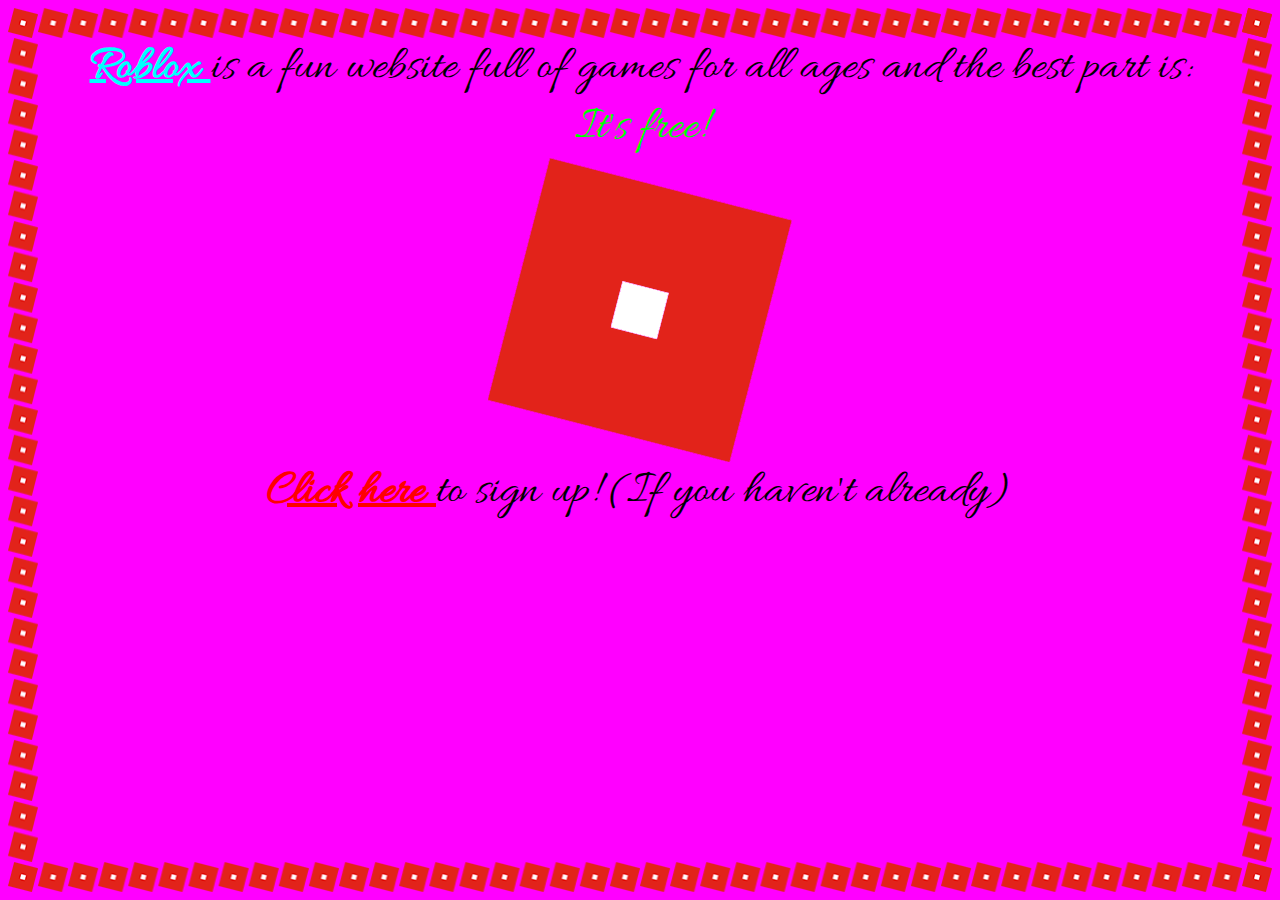
==== Index.html @ 8877438f "init" ====
<html>
	<head>
		<link rel = "stylesheet" href= "style.css" />
	</head>
	<body>
		<center>
		<a href = "http://roblox.com" target= "_blank"/>
			<b>
				Roblox
			</b>
		</a>
		<span>
			is a fun website full of games for all ages and the best part is:
		</span>
			<br/>
			<span id = "Free">
				It's free!
			</span>
			<div>
				<a href = "http://roblox.com" target= "_blank"/>
						<img src= "New Roblox Symbol.png" />
				</a>
			</div>
			<div>
				<a class="welcome" href = "https://www.roblox.com/" target= "_blank">
					<b>
						Click here
					</b>

				</a>
					<span>
						to sign up! (If you haven't already)
					</span>
			</div>
		</center>
	</body>
</html>
---- style.css ----
@font-face {
				font-family: allura;
				src: url('Allura-Regular.ttf');
			}
			body {
				border: 30px solid transparent;
					border-image: url('New Roblox Symbol Small.png') 30 round;
				font-family: 'allura';
					font-size: 48px;
							background-color: magenta
			}
			a {
				color: cyan;
			}
			a.welcome{
				color:red;
			}
				#Free {
					color: lime;
					}
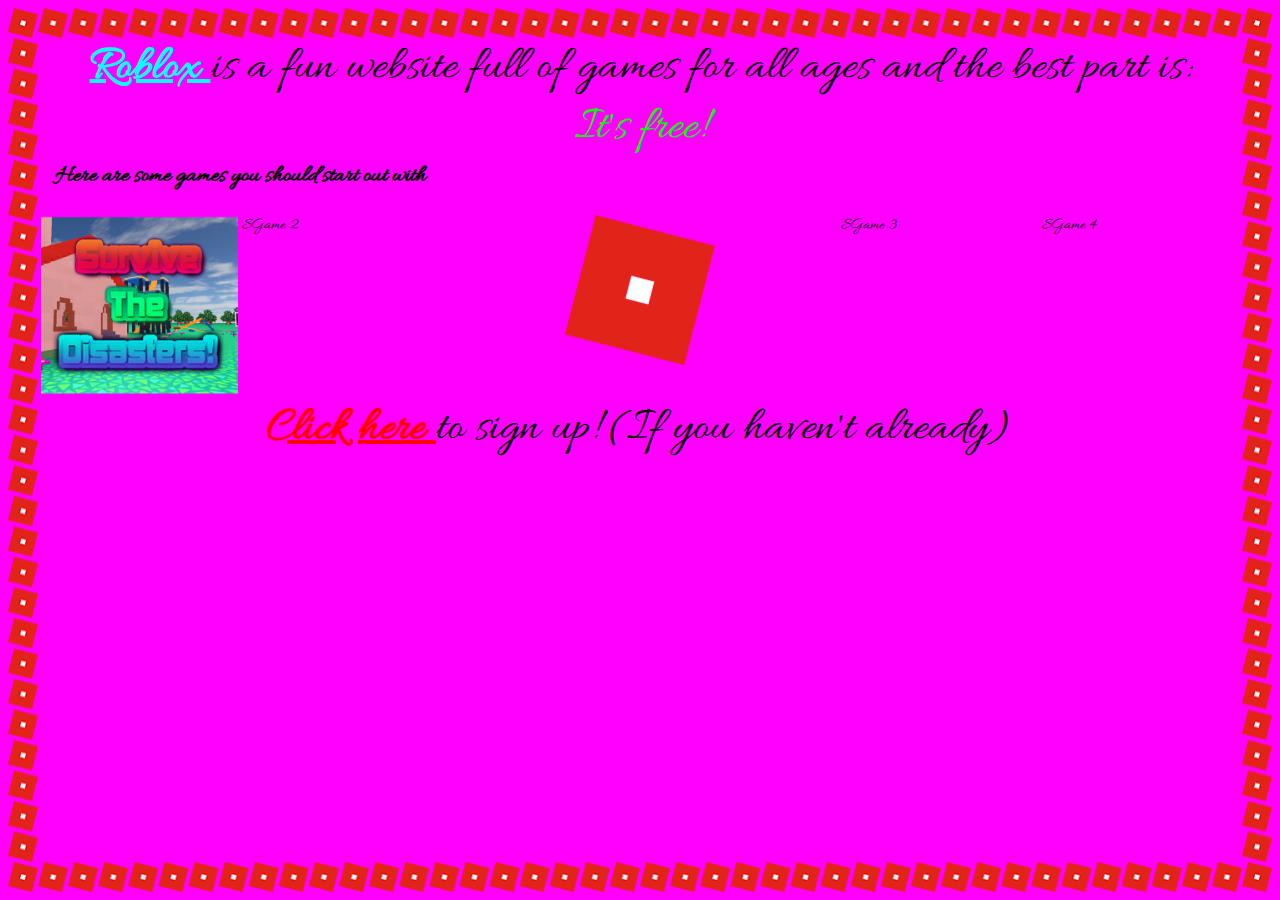
==== commit bbb41a97: "I made a border, table and a clickable photo. -Lily" ====
--- a/Index.html
+++ b/Index.html
@@ -17,9 +17,26 @@
 				It's free!
 			</span>
 			<div>
-				<a href = "http://roblox.com" target= "_blank"/>
-						<img src= "New Roblox Symbol.png" />
-				</a>
+				<table>
+					<thead>
+						<tr> <td colspan = "2"> <center> <h2> Here are some games you should start out with </h2> </center> </td> </tr>
+					</thead>
+								<tr>
+									<td width = "16.7%"><a href = "https://web.roblox.com/games/18540115/Survive-The-Disasters" target= "_blank"> <img style = "width: 100%" src = "Survive the Disasters.png"/>
+									</td>
+									<td width = "16.7%"> SGame 2
+									</td>
+									<td width = "34" style="text-align: center;">
+										<a href = "http://roblox.com" target= "_blank"/>
+											<img style="width: 150px" src= "New Roblox Symbol.png" />
+										</a>
+									</td>
+										<td width = "16.7%"> SGame 3
+										</td>
+										<td width = "16.7%"> SGame 4
+										</td>
+								</tr>
+							</table>
 			</div>
 			<div>
 				<a class="welcome" href = "https://www.roblox.com/" target= "_blank">
--- a/style.css
+++ b/style.css
@@ -19,3 +19,8 @@
 				#Free {
 					color: lime;
 					}
+
+table tr td{
+	vertical-align: top;
+}
+table {width: 100%}
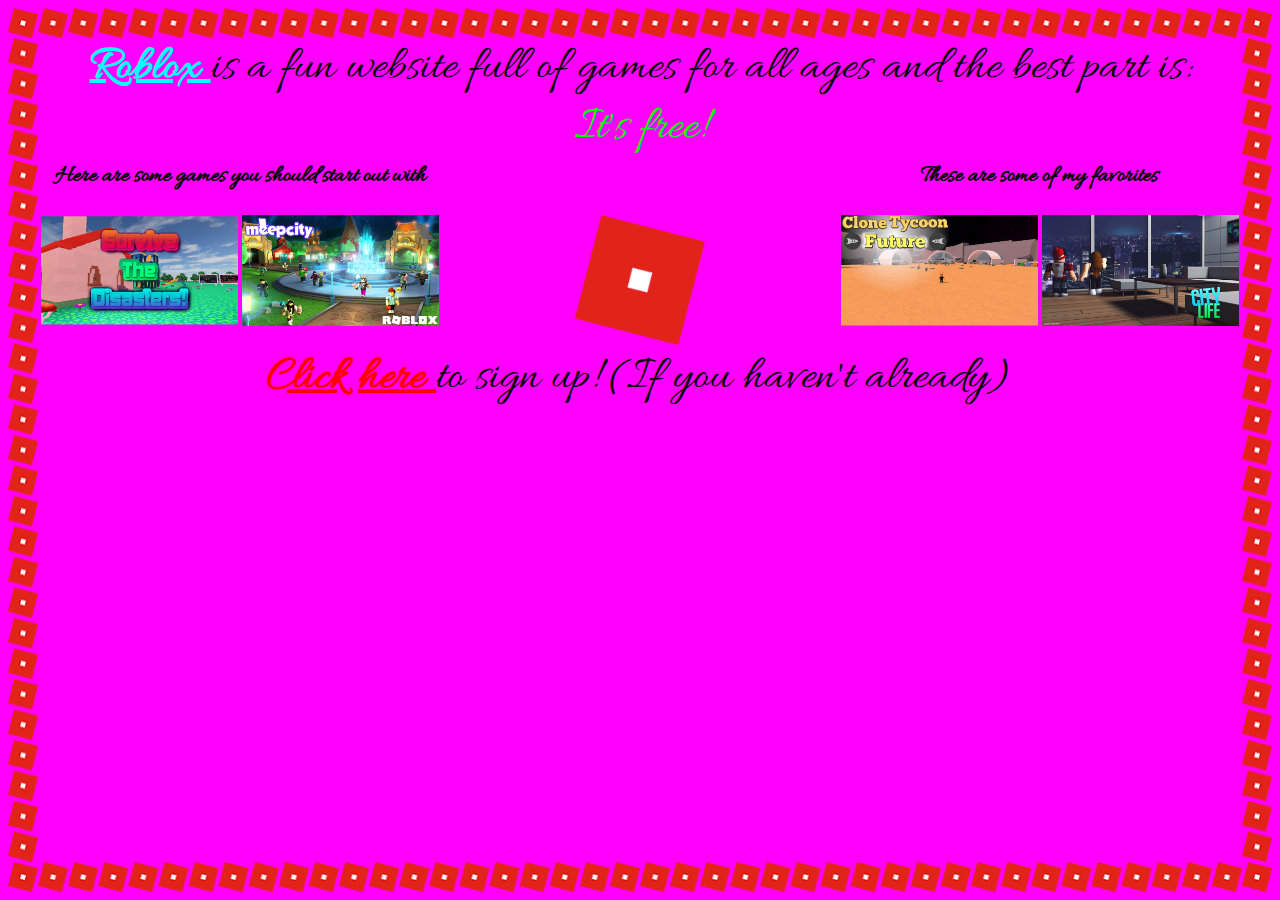
==== commit 35e488c2: "Worked on game sites and adding suggesstions for new players. -Lily" ====
--- a/Index.html
+++ b/Index.html
@@ -19,21 +19,24 @@
 			<div>
 				<table>
 					<thead>
-						<tr> <td colspan = "2"> <center> <h2> Here are some games you should start out with </h2> </center> </td> </tr>
+						<tr> <td colspan = "2"> <center> <h2> Here are some games you should start out with </h2> </center> </td>
+							<td> </td>
+								<td colspan = "2"> <center> <h2> These are some of my favorites </h2> </center> </td>
+						 </tr>
 					</thead>
 								<tr>
 									<td width = "16.7%"><a href = "https://web.roblox.com/games/18540115/Survive-The-Disasters" target= "_blank"> <img style = "width: 100%" src = "Survive the Disasters.png"/>
 									</td>
-									<td width = "16.7%"> SGame 2
+									<td width = "16.7%"> <a href = "https://web.roblox.com/games/370731277/MeepCity" target= "_blank"> <img style = "width: 100%" src = "Meep City.png"/>
 									</td>
 									<td width = "34" style="text-align: center;">
 										<a href = "http://roblox.com" target= "_blank"/>
-											<img style="width: 150px" src= "New Roblox Symbol.png" />
+											<img style="width: 130px" src= "New Roblox Symbol.png" />
 										</a>
 									</td>
-										<td width = "16.7%"> SGame 3
+										<td width = "16.7%"> <a href = "https://web.roblox.com/games/413424176/Clone-Tycoon-2" target= "_blank"> <img style = "width: 100%" src = "Clone Tycoon 2 Future.png"/>
 										</td>
-										<td width = "16.7%"> SGame 4
+										<td width = "16.7%"> <a href = "https://web.roblox.com/games/647711404/NEW-SHOP-City-Life" target= "_blank"> <img style = "width: 100%" src = "City Life.png"/>
 										</td>
 								</tr>
 							</table>
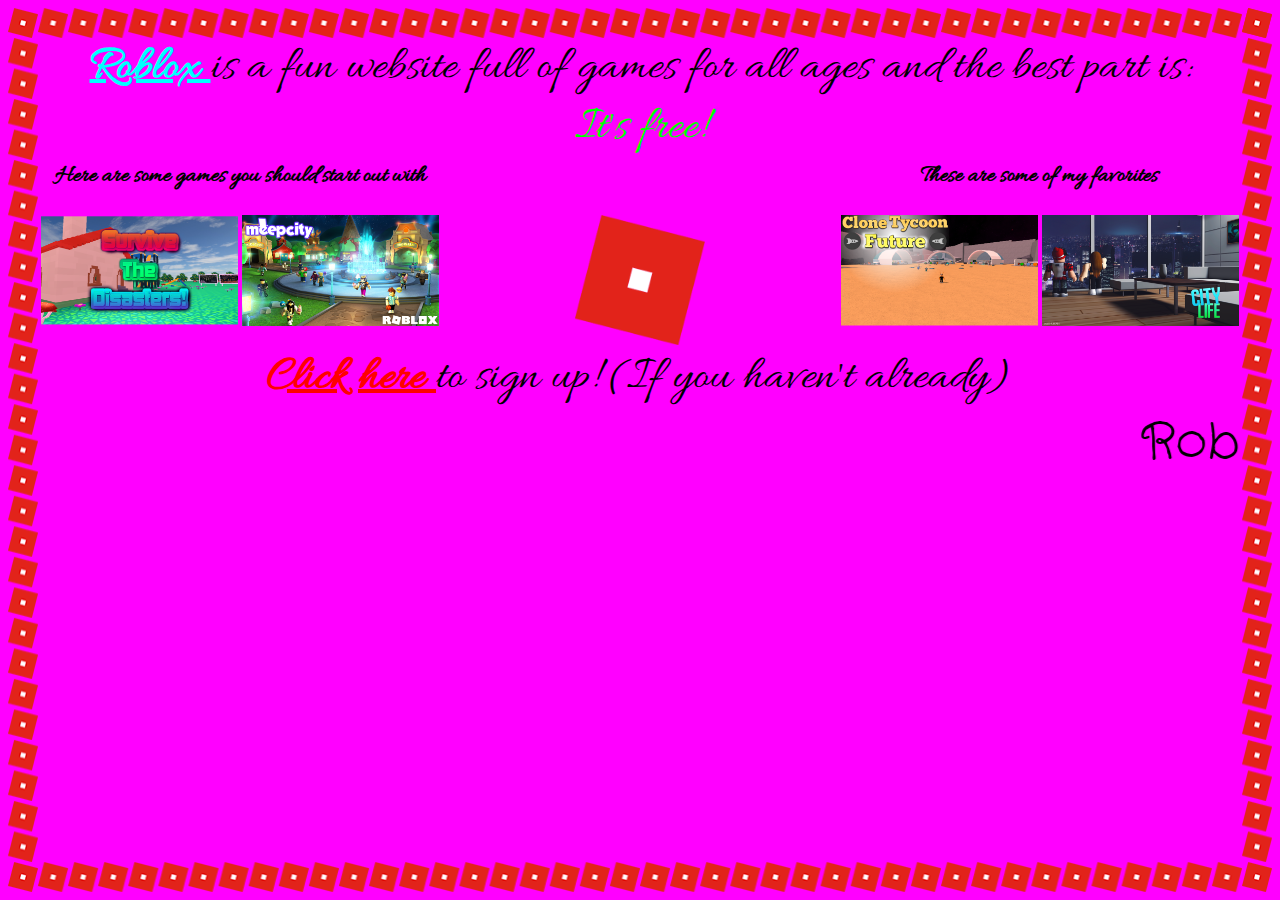
==== commit 47dbd828: "Made a Crafty Girls font Marquee for the description of Roblox. -Lily" ====
--- a/Index.html
+++ b/Index.html
@@ -52,6 +52,7 @@
 						to sign up! (If you haven't already)
 					</span>
 			</div>
+			<marquee scrollamount = 12> Roblox's description says "Roblox helps power the imaginations of people around the world. As the world's largest social platform for play, over 48 million players come to Roblox every month to create adventures, play games, roleplay, and learn with friends. We call it the "Imagination Platform" and believe everyone should have the right to play on it. That is why Roblox is freely available on all modern smartphones, tablets, desktops, Xbox One, Oculus Rift, and HTC Vive."</marquee>
 		</center>
 	</body>
 </html>
--- a/style.css
+++ b/style.css
@@ -1,8 +1,12 @@
 
-			@font-face {
-				font-family: allura;
-				src: url('Allura-Regular.ttf');
-			}
+@font-face {
+	font-family: allura;
+	src: url('Allura-Regular.ttf');
+}
+@font-face {
+	font-family: craftygirls;
+	src: url('CraftyGirls.ttf');
+}
 			body {
 				border: 30px solid transparent;
 					border-image: url('New Roblox Symbol Small.png') 30 round;
@@ -24,3 +28,6 @@
 	vertical-align: top;
 }
 table {width: 100%}
+marquee {
+	font-family: 'craftygirls';
+}
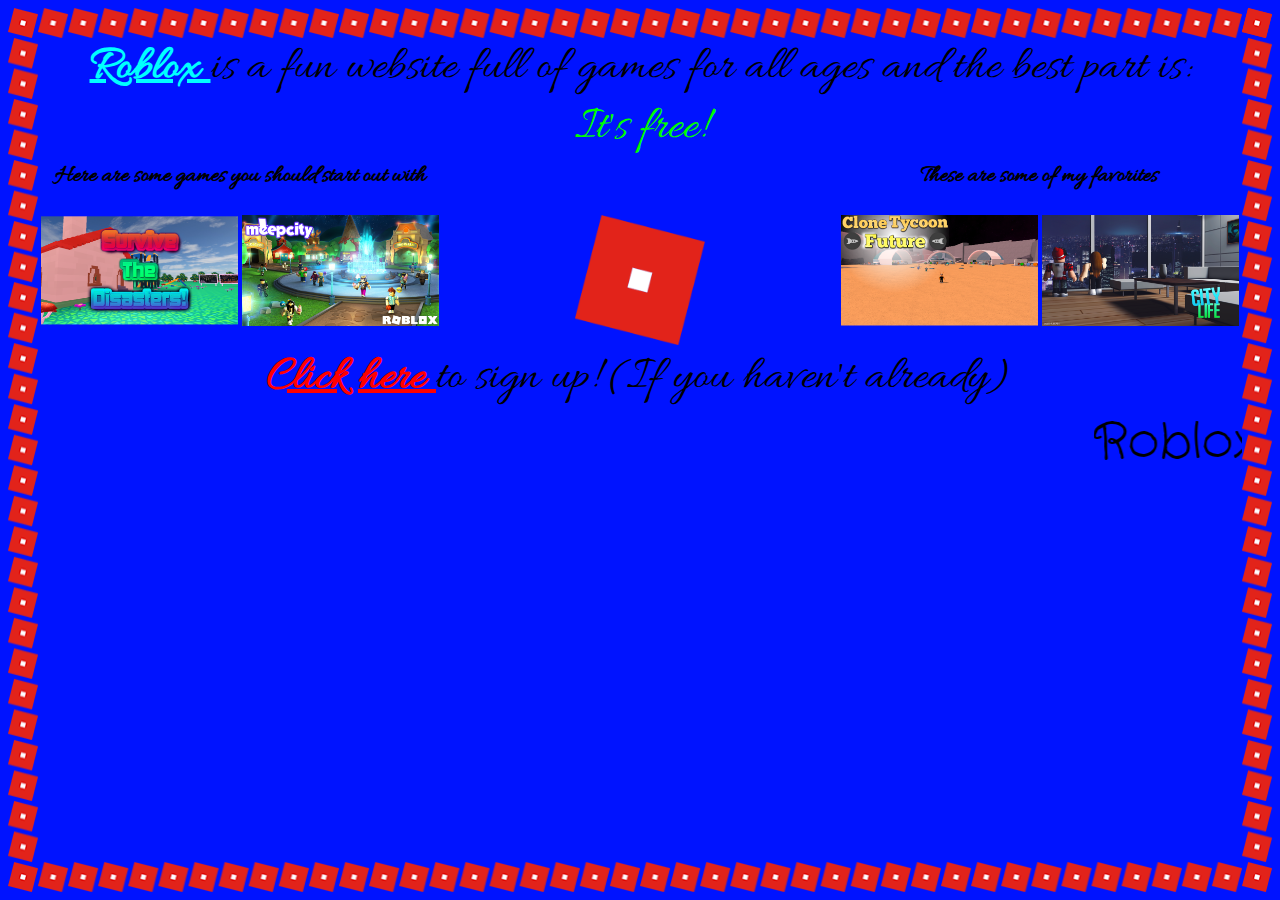
==== commit 72b47f9a: "Changed the background color and the speed of the marquee. -Lily" ====
--- a/Index.html
+++ b/Index.html
@@ -52,7 +52,7 @@
 						to sign up! (If you haven't already)
 					</span>
 			</div>
-			<marquee scrollamount = 12> Roblox's description says "Roblox helps power the imaginations of people around the world. As the world's largest social platform for play, over 48 million players come to Roblox every month to create adventures, play games, roleplay, and learn with friends. We call it the "Imagination Platform" and believe everyone should have the right to play on it. That is why Roblox is freely available on all modern smartphones, tablets, desktops, Xbox One, Oculus Rift, and HTC Vive."</marquee>
+			<marquee scrollamount = 18> Roblox's description says "Roblox helps power the imaginations of people around the world. As the world's largest social platform for play, over 48 million players come to Roblox every month to create adventures, play games, roleplay, and learn with friends. We call it the "Imagination Platform" and believe everyone should have the right to play on it. That is why Roblox is freely available on all modern smartphones, tablets, desktops, Xbox One, Oculus Rift, and HTC Vive."</marquee>
 		</center>
 	</body>
 </html>
--- a/style.css
+++ b/style.css
@@ -12,7 +12,7 @@
 					border-image: url('New Roblox Symbol Small.png') 30 round;
 				font-family: 'allura';
 					font-size: 48px;
-							background-color: magenta
+							background-color: #0013ff
 			}
 			a {
 				color: cyan;
